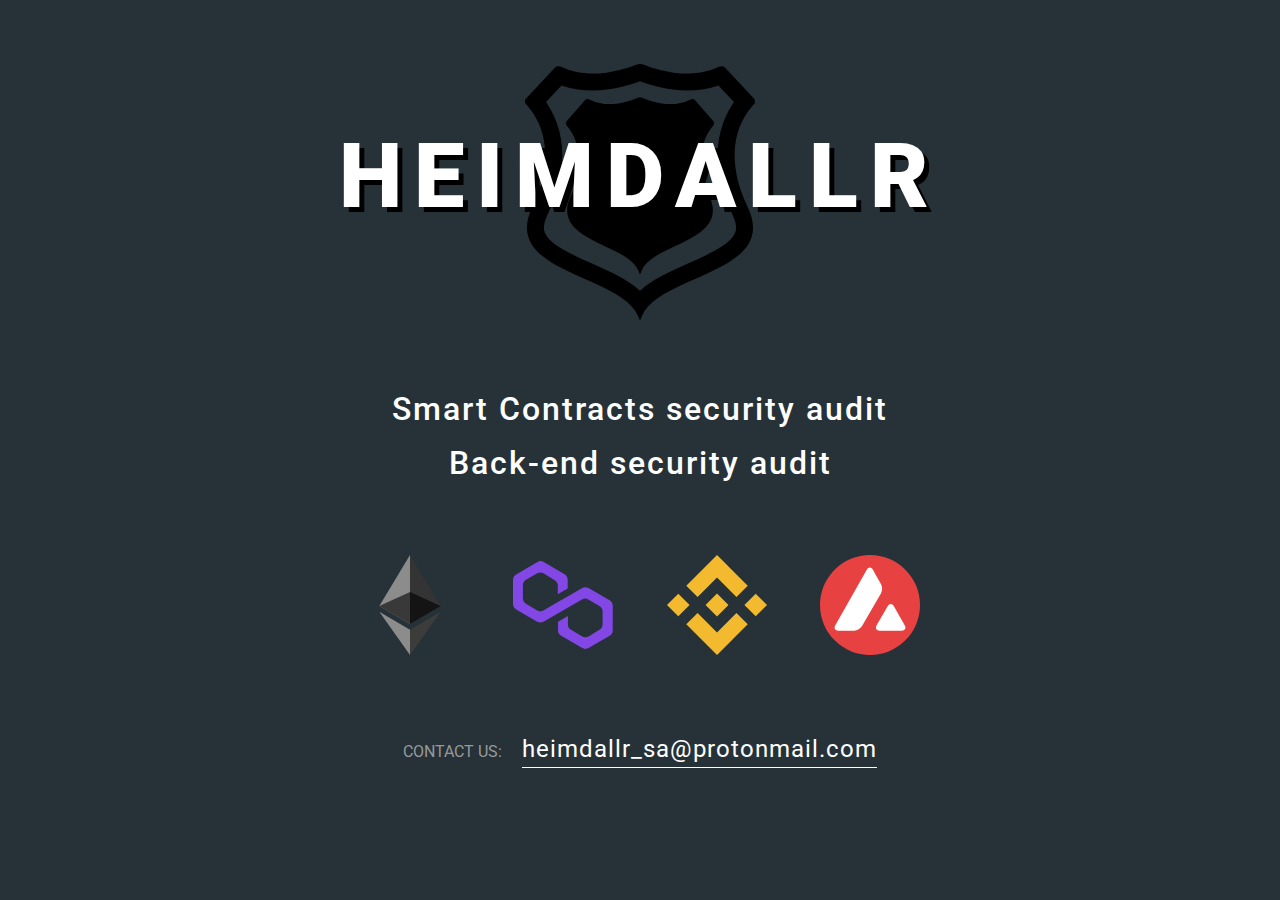
==== index.html @ 8b4f32ec "Add files via upload" ====
<!DOCTYPE html>
<html>
<head>
	<meta charset="utf-8">
	<meta name="viewport" content="width=device-width, initial-scale=1">
	<title>Heimdallr</title>
	<link rel="preconnect" href="https://fonts.googleapis.com">
	<link rel="preconnect" href="https://fonts.gstatic.com" crossorigin>
	<link href="https://fonts.googleapis.com/css2?family=Roboto:wght@100;300;400;500;900&display=swap" rel="stylesheet">
	<style>
		html {
			font-size: 16px;
		}

		body {
			font-family: 'Roboto', sans-serif;
			background-color: #263238;
			text-align: center;
		}

		.logo {
			margin-top: 4rem;
		}

		.logo img {
			height: 16rem;
		}

		.title {
			margin-top: -12rem;
			margin-bottom: 10rem;
			color: #fff;
			font-weight: 900;
			font-size: 5.625rem;
			text-transform: uppercase;
			letter-spacing: .75rem;
			line-height: 1;
			text-shadow: 5px 5px 0px black;
		}

		.subtitle {
			color: #fff;
			font-weight: 500;
			font-size: 2rem;
			letter-spacing: .125rem;
			line-height: 1.7;
		}

		.logos {
			display: flex;
			justify-content: space-between;
			margin: 4rem auto;
			max-width: 35rem;
		}

		.logos img {
			display: block;
			width: 6.25rem;
			height: 6.25rem;
		}

		.contacts {
			margin-top: 5rem;
			color: #999;
			text-transform: uppercase;
		}

		.contacts a {
			margin-left: 1rem;
			padding-bottom: .25rem;
			color: #fff;
			text-decoration: none;
			letter-spacing: .0625rem;
			text-transform: lowercase;
			font-size: 1.5rem;
			border-bottom: 1px solid #fff;
		}
	</style>
</head>
<body>

<div class="logo">
	<img src="img/shield.svg">
</div>

<h1 class="title">Heimdallr</h1>

<h2 class="subtitle">Smart Contracts security audit<br>
Back-end security audit</h2>

<div class="logos">
	<a href="https://ethereum.org/en/" target="_blank">
		<img src="img/ethereum.svg" alt="Ethereum" class="ethereum">
	</a>
	<a href="https://polygon.technology/" target="_blank">
		<img src="img/polygon.svg" alt="Polygon">
	</a>
	<a href="" target="_blank">
		<img src="img/binance.svg" alt="Binance Smart Chain">
	</a>
	<a href="https://www.avax.network/" target="_blank">
		<img src="img/avax.svg" alt="Avalanche">
	</a>
</div>

<div class="contacts">
	Contact us: <a href="mailto:Heimdallr_sa@protonmail.com">Heimdallr_sa@protonmail.com</a>
</div>

</body>
</html>
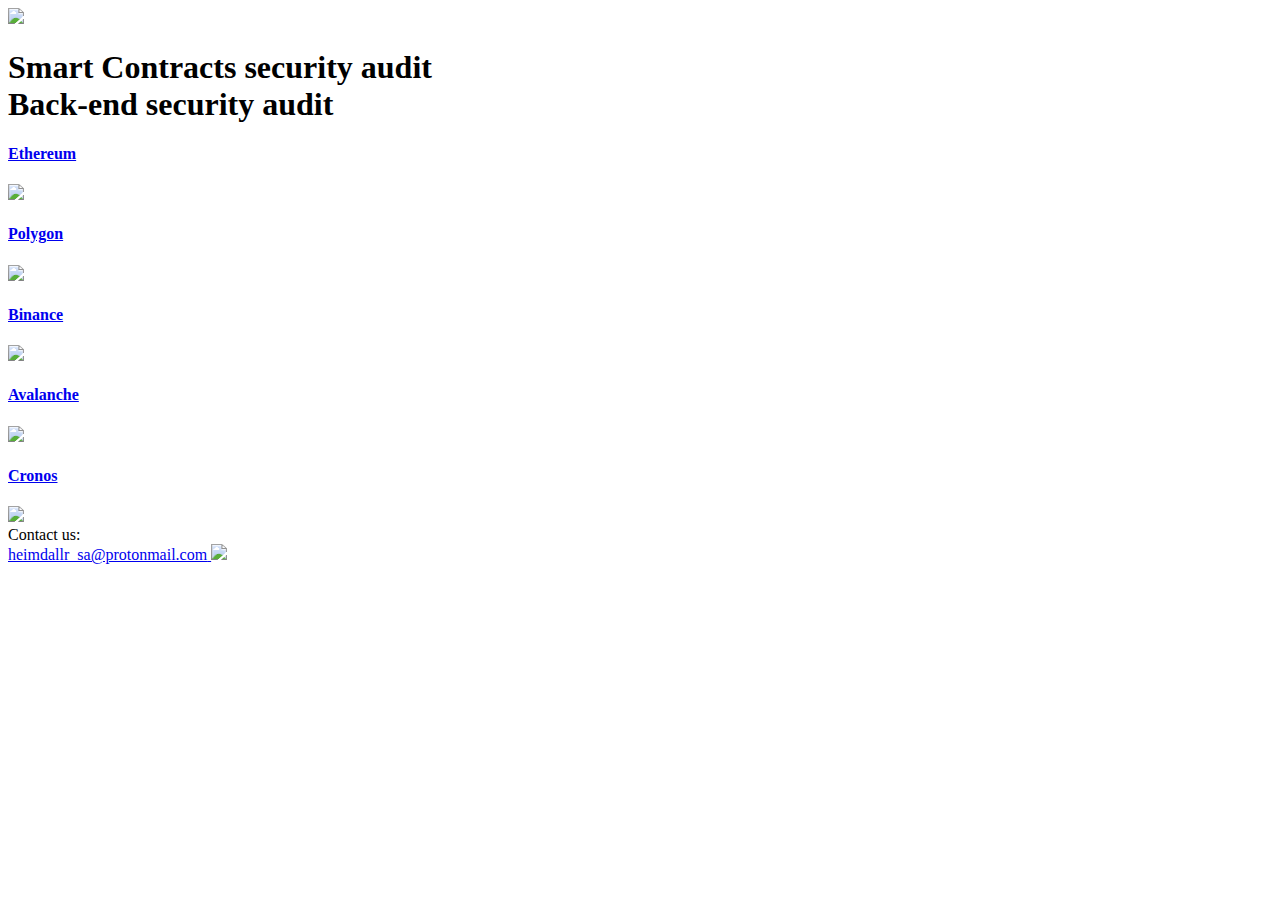
==== commit ef1f7577: "Update index.html" ====
--- a/index.html
+++ b/index.html
@@ -4,108 +4,79 @@
 	<meta charset="utf-8">
 	<meta name="viewport" content="width=device-width, initial-scale=1">
 	<title>Heimdallr</title>
+	<meta name="description" content="Smart Contracts security audit. Back-end security audit.">
+
+	<link rel="shortcut icon" href="style/favicons/favicon-64x64.png">
+    <link rel="icon" href="style/favicons/favicon.ico" type="image/x-icon">
+    <meta name="theme-color" content="#ffffff">
+    <meta name="msapplication-TileImage" content="style/favicons/ms-icon-144x144.png">
+    <meta name="msapplication-TileColor" content="#ffffff">
+    <link rel="manifest" href="style/favicons/manifest.json">
+    <link rel="icon" type="image/png" sizes="16x16" href="style/favicons/favicon-16x16.png">
+    <link rel="icon" type="image/png" sizes="32x32" href="style/favicons/favicon-32x32.png">
+    <link rel="icon" type="image/png" sizes="96x96" href="style/favicons/favicon-96x96.png">
+    <link rel="icon" type="image/png" sizes="192x192"  href="style/favicons/android-icon-192x192.png">
+    <link rel="apple-touch-icon" sizes="57x57" href="style/favicons/apple-icon-57x57.png">
+    <link rel="apple-touch-icon" sizes="60x60" href="style/favicons/apple-icon-60x60.png">
+    <link rel="apple-touch-icon" sizes="72x72" href="style/favicons/apple-icon-72x72.png">
+    <link rel="apple-touch-icon" sizes="76x76" href="style/favicons/apple-icon-76x76.png">
+    <link rel="apple-touch-icon" sizes="114x114" href="style/favicons/apple-icon-114x114.png">
+    <link rel="apple-touch-icon" sizes="120x120" href="style/favicons/apple-icon-120x120.png">
+    <link rel="apple-touch-icon" sizes="144x144" href="style/favicons/apple-icon-144x144.png">
+    <link rel="apple-touch-icon" sizes="152x152" href="style/favicons/apple-icon-152x152.png">
+    <link rel="apple-touch-icon" sizes="180x180" href="style/favicons/apple-icon-180x180.png">
+
 	<link rel="preconnect" href="https://fonts.googleapis.com">
 	<link rel="preconnect" href="https://fonts.gstatic.com" crossorigin>
-	<link href="https://fonts.googleapis.com/css2?family=Roboto:wght@100;300;400;500;900&display=swap" rel="stylesheet">
-	<style>
-		html {
-			font-size: 16px;
-		}
+	<link href="style/css/main.css" rel="stylesheet">
+</head>
+<body class="homepage">
 
-		body {
-			font-family: 'Roboto', sans-serif;
-			background-color: #263238;
-			text-align: center;
-		}
-
-		.logo {
-			margin-top: 4rem;
-		}
-
-		.logo img {
-			height: 16rem;
-		}
-
-		.title {
-			margin-top: -12rem;
-			margin-bottom: 10rem;
-			color: #fff;
-			font-weight: 900;
-			font-size: 5.625rem;
-			text-transform: uppercase;
-			letter-spacing: .75rem;
-			line-height: 1;
-			text-shadow: 5px 5px 0px black;
-		}
-
-		.subtitle {
-			color: #fff;
-			font-weight: 500;
-			font-size: 2rem;
-			letter-spacing: .125rem;
-			line-height: 1.7;
-		}
-
-		.logos {
-			display: flex;
-			justify-content: space-between;
-			margin: 4rem auto;
-			max-width: 35rem;
-		}
-
-		.logos img {
-			display: block;
-			width: 6.25rem;
-			height: 6.25rem;
-		}
-
-		.contacts {
-			margin-top: 5rem;
-			color: #999;
-			text-transform: uppercase;
-		}
-
-		.contacts a {
-			margin-left: 1rem;
-			padding-bottom: .25rem;
-			color: #fff;
-			text-decoration: none;
-			letter-spacing: .0625rem;
-			text-transform: lowercase;
-			font-size: 1.5rem;
-			border-bottom: 1px solid #fff;
-		}
-	</style>
-</head>
-<body>
-
-<div class="logo">
-	<img src="img/shield.svg">
-</div>
-
-<h1 class="title">Heimdallr</h1>
-
-<h2 class="subtitle">Smart Contracts security audit<br>
-Back-end security audit</h2>
-
-<div class="logos">
-	<a href="https://ethereum.org/en/" target="_blank">
-		<img src="img/ethereum.svg" alt="Ethereum" class="ethereum">
-	</a>
-	<a href="https://polygon.technology/" target="_blank">
-		<img src="img/polygon.svg" alt="Polygon">
-	</a>
-	<a href="" target="_blank">
-		<img src="img/binance.svg" alt="Binance Smart Chain">
-	</a>
-	<a href="https://www.avax.network/" target="_blank">
-		<img src="img/avax.svg" alt="Avalanche">
-	</a>
-</div>
-
-<div class="contacts">
-	Contact us: <a href="mailto:Heimdallr_sa@protonmail.com">Heimdallr_sa@protonmail.com</a>
+<div class="container">
+	<div class="logo-w">
+		<a href="/">
+			<img src="style/img/logo.svg">
+		</a>
+	</div>
+	<div class="divider"></div>
+	<div class="title-w">
+		<h1>
+			Smart Contracts security audit<br>
+			Back-end security audit
+		</h1>
+	</div>
+	<div class="networks-w">
+		<a class="networks-item" href="https://ethereum.org/en/" target="_blank">
+			<h4>Ethereum</h4>
+			<img src="style/img/ethereum.svg">
+		</a>
+		<a class="networks-item" href="https://polygon.technology/" target="_blank">
+			<h4>Polygon</h4>
+			<img src="style/img/polygon.svg">
+		</a>
+		<a class="networks-item" href="https://www.binance.org/ru/smartChain" target="_blank">
+			<h4>Binance</h4>
+			<img src="style/img/binance.svg">
+		</a>
+		<a class="networks-item" href="https://www.avax.network/" target="_blank">
+			<h4>Avalanche</h4>
+			<img src="style/img/avalanche.svg">
+		</a>
+		<a class="networks-item" href="https://cronos.crypto.org/" target="_blank">
+			<h4>Cronos</h4>
+			<img src="style/img/cronos.svg">
+		</a>
+	</div>
+	<div class="contact-w">
+		<div class="contact-label">Contact us:</div>
+		<a class="contact-link" href="mailto:Heimdallr_sa@protonmail.com">
+			<span>heimdallr_sa@protonmail.com</span>
+			<span>
+				<img src="style/img/arrow.svg">
+			</span>
+		</a>
+	</div>
 </div>
 
 </body>
-</html>+</html>
